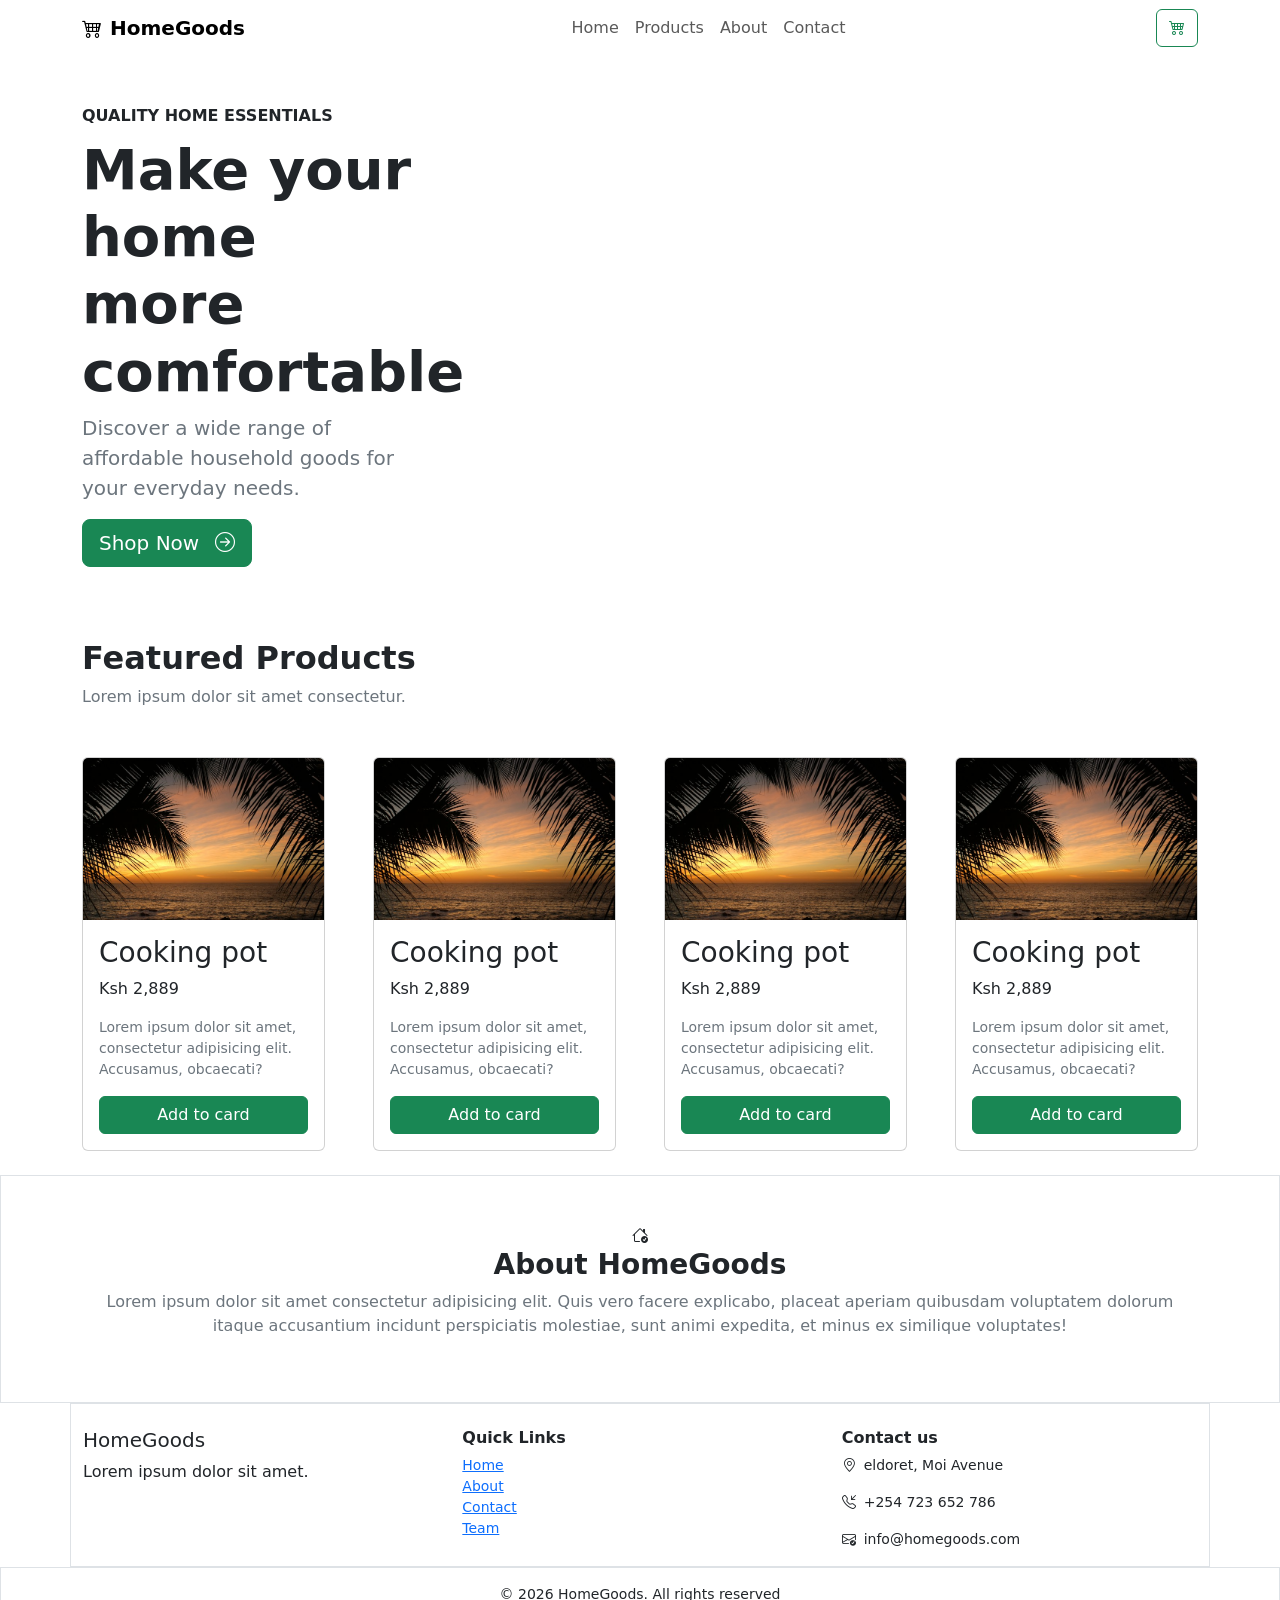
==== full-page.html @ ba956dff "Built a full page" ====
<!DOCTYPE html>
<html lang="en">

<head>
    <meta charset="UTF-8">
    <meta name="viewport" content="width=device-width, initial-scale=1.0">
    <title>HomeGoods | Best prices in town</title>
    <link href="https://cdn.jsdelivr.net/npm/bootstrap@5.3.8/dist/css/bootstrap.min.css" rel="stylesheet">
    <link rel="stylesheet" href="https://cdn.jsdelivr.net/npm/bootstrap-icons@1.13.2/font/bootstrap-icons.min.css">
</head>

<body>


    <nav class="navbar navbar-expand-sm bg-white">
        <div class="container">
            <a class="navbar-brand fw-bold" href="#"><i class="bi bi-cart4 me-2"></i>Home<span id="goods">Goods</span></a>
            <button class="navbar-toggler" type="button" data-bs-toggle="collapse" data-bs-target="#collapsibleNavbar">
                <span class="navbar-toggler-icon"></span>
            </button>
            <div class="collapse navbar-collapse" id="collapsibleNavbar">
                <ul class="navbar-nav mx-auto">
                    <li class="nav-item">
                        <a class="nav-link" href="#">Home</a>
                    </li>
                    <li class="nav-item">
                        <a class="nav-link" href="#">Products</a>
                    </li>

                    <li class="nav-item">
                        <a class="nav-link" href="#">About</a>
                    </li>

                    <li class="nav-item">
                        <a class="nav-link" href="#">Contact</a>
                    </li>
                </ul>

                <a href="#" class="btn btn-outline-success"><i class="bi bi-cart4"></i></a>
            </div>
        </div>
    </nav>

    <!-- Header(hero) section -->
    <header>
        <div class="container">
            <div class="row">
                <div class="col-md-4 py-5">
                    <p class="text-uppercase mb-2 fw-bold">Quality Home Essentials</p>
                    <h1 class="display-4 fw-bold">Make your home more comfortable</h1>
                    <p class="text-secondary lead">Discover a wide range of affordable household goods for your everyday
                        needs.</p>
                    <a href="#" class="btn btn-success btn-lg">Shop Now<i class="bi bi-arrow-right-circle ms-3"></i></a>
                </div>

            </div>
        </div>
    </header>

    <!-- Main section -->
    <main>
        <section class="products-section py-4">
            <div class="container">
                <div class="section-heading mb-5">
                    <h2 class="fw-bold">Featured Products</h2>
                    <p class="text-secondary">Lorem ipsum dolor sit amet consectetur.</p>

                </div>
                <div class="row g-5">
                    <div class="col-sm-6 col-md-3">
                        <div class="card">
                            <img src="images/stephan-de-maranthi-zUheoDFhl94-unsplash.jpg" alt="ocean"
                                class="card-img-top">
                            <div class="card-body">
                                <h3 class="card-title">Cooking pot</h3>
                                <p class="price">Ksh 2,889</p>
                                <p class="card-text text-secondary small">Lorem ipsum dolor sit amet, consectetur
                                    adipisicing elit. Accusamus, obcaecati?</p>
                                <button class="btn btn-success w-100">Add to card</button>
                            </div>
                        </div>
                    </div>
                    <div class="col-sm-6 col-md-3">
                        <div class="card">
                            <img src="images/stephan-de-maranthi-zUheoDFhl94-unsplash.jpg" alt="ocean"
                                class="card-img-top">
                            <div class="card-body">
                                <h3 class="card-title">Cooking pot</h3>
                                <p class="price">Ksh 2,889</p>
                                <p class="card-text text-secondary small">Lorem ipsum dolor sit amet, consectetur
                                    adipisicing elit. Accusamus, obcaecati?</p>
                                <button class="btn btn-success w-100">Add to card</button>
                            </div>
                        </div>
                    </div>
                    <div class="col-sm-6 col-md-3">
                        <div class="card">
                            <img src="images/stephan-de-maranthi-zUheoDFhl94-unsplash.jpg" alt="ocean"
                                class="card-img-top">
                            <div class="card-body">
                                <h3 class="card-title">Cooking pot</h3>
                                <p class="price">Ksh 2,889</p>
                                <p class="card-text text-secondary small">Lorem ipsum dolor sit amet, consectetur
                                    adipisicing elit. Accusamus, obcaecati?</p>
                                <button class="btn btn-success w-100">Add to card</button>
                            </div>
                        </div>
                    </div>
                    <div class="col-sm-6 col-md-3">
                        <div class="card">
                            <img src="images/stephan-de-maranthi-zUheoDFhl94-unsplash.jpg" alt="ocean"
                                class="card-img-top">
                            <div class="card-body">
                                <h3 class="card-title">Cooking pot</h3>
                                <p class="price">Ksh 2,889</p>
                                <p class="card-text text-secondary small">Lorem ipsum dolor sit amet, consectetur
                                    adipisicing elit. Accusamus, obcaecati?</p>
                                <button class="btn btn-success w-100">Add to card</button>
                            </div>
                        </div>
                    </div>
                </div>
            </div>

        </section>
        <section class="about-section py-5 border">
            <div class="container text-center">
                <i class="bi bi-house-check"></i>
                <h2 class="h3 fw-bold">About HomeGoods</h2>
                <p class="text-secondary">Lorem ipsum dolor sit amet consectetur adipisicing elit. Quis vero facere
                    explicabo, placeat aperiam quibusdam voluptatem dolorum itaque accusantium incidunt perspiciatis
                    molestiae, sunt animi expedita, et minus ex similique voluptates!</p>
            </div>

        </section>
    </main>

    <!-- footer -->
    <footer>
        <div class="container border pt-4">
            <!-- xs sm md lg xl xxl -->
            <!-- g-> gap, me=margin end, pt=padding top, py=padding ya axis -->
            <div class="row g-4">
                <div class="col-md-4">
                    <h2 class="h5" fw-bold>HomeGoods</h2>
                    <p>Lorem ipsum dolor sit amet.</p>

                </div>
                <div class="col-md-4">
                    <h3 class="h6 fw-bold">Quick Links</h3>
                    <ul class="list-unstyled small">
                        <li><a href="#">Home</a></li>
                        <li><a href="#">About</a></li>
                        <li><a href="#">Contact</a></li>
                        <li><a href="#">Team</a></li>
                    </ul>

                </div>
                <div class="col-md-4">
                    <!-- h3.h6.fw-bold -->
                    <h3 class="h6 fw-bold">Contact us</h3>
                    <p class="small"><i class="bi bi-geo-alt me-2"></i>eldoret, Moi Avenue</p>
                    <p class="small"><i class="bi bi-telephone-inbound me-2"></i>+254 723 652 786</p>
                    <p class="small"><i class="bi bi-envelope-check me-2"></i>info@homegoods.com</p>

                </div>
            </div>


        </div>
        <div class="copyright text-center py-3 small border">
            <span>&copy; 2026 HomeGoods. All rights reserved</span>
        </div>
    </footer>

<script src="https://cdn.jsdelivr.net/npm/bootstrap@5.3.8/dist/js/bootstrap.bundle.min.js"></script>

</body>

</html>
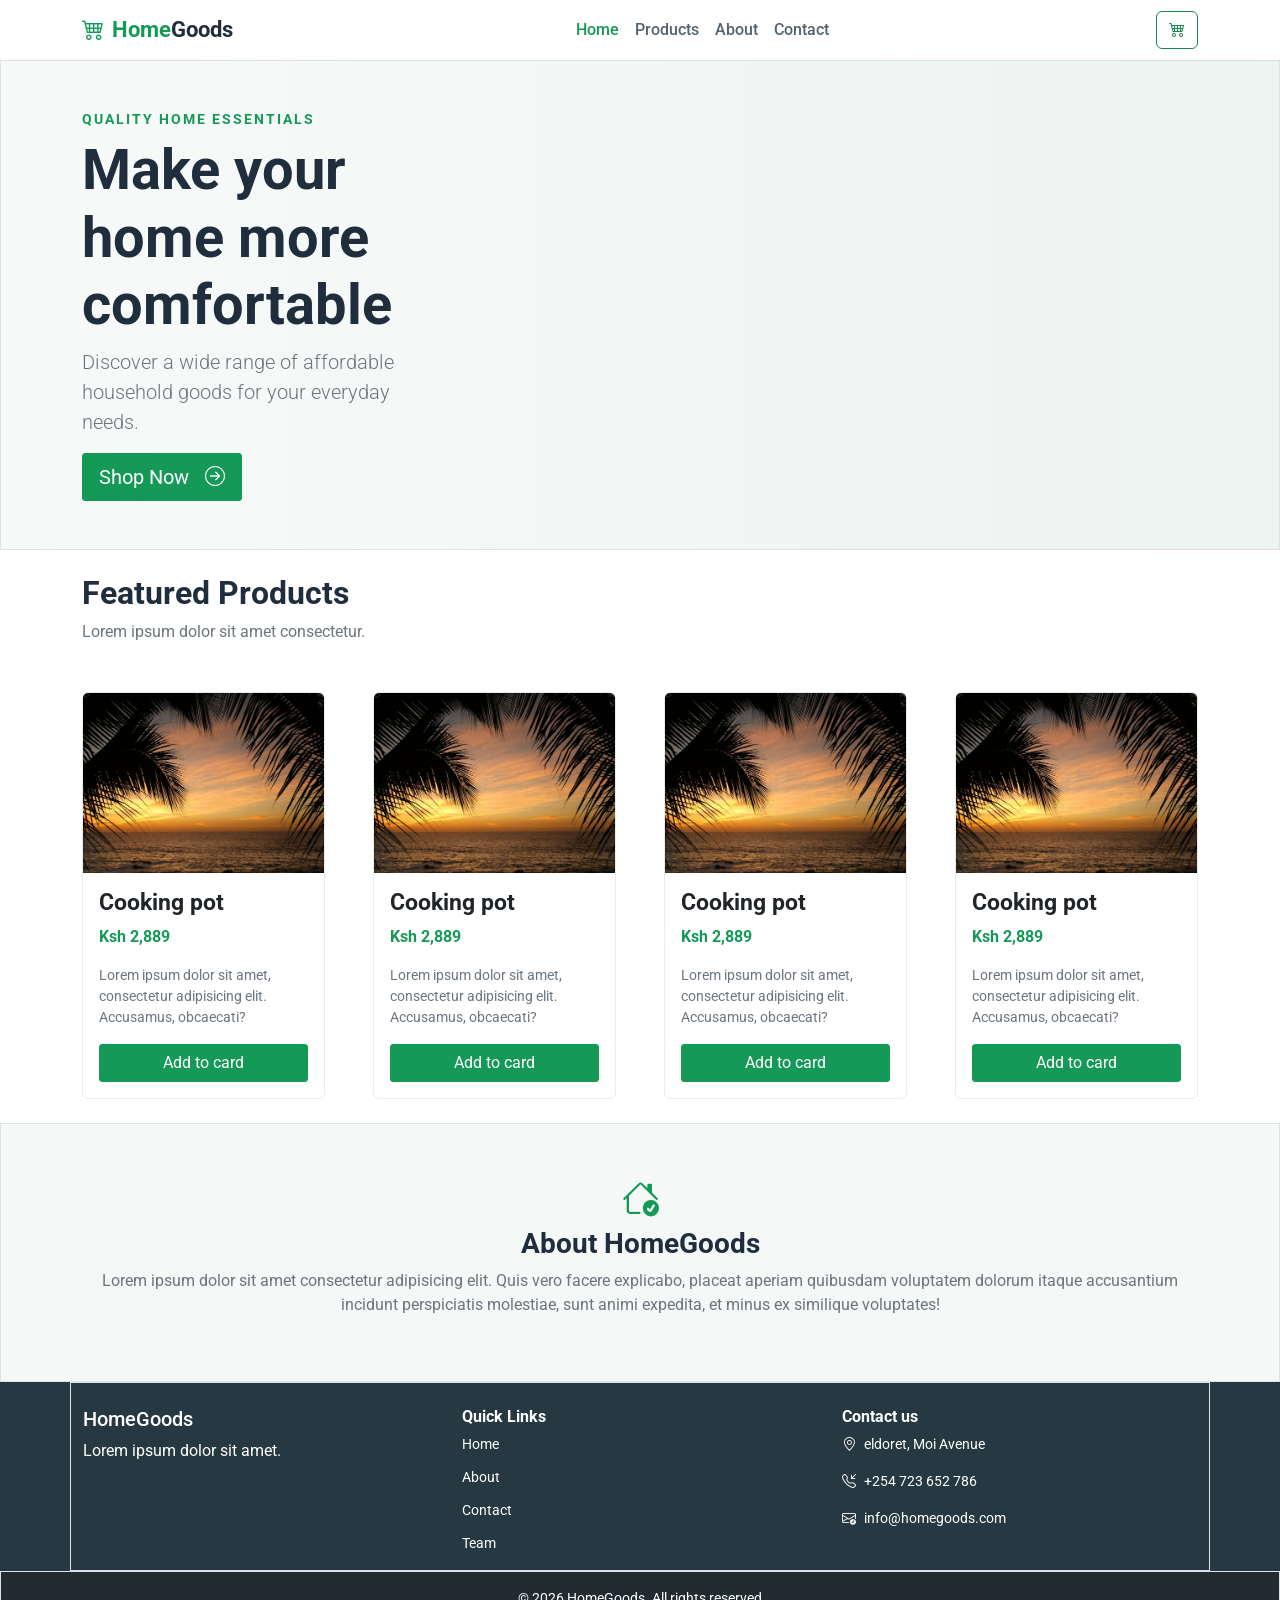
==== commit 7c648763: "Styling full page" ====
--- a/full-page.html
+++ b/full-page.html
@@ -7,6 +7,8 @@
     <title>HomeGoods | Best prices in town</title>
     <link href="https://cdn.jsdelivr.net/npm/bootstrap@5.3.8/dist/css/bootstrap.min.css" rel="stylesheet">
     <link rel="stylesheet" href="https://cdn.jsdelivr.net/npm/bootstrap-icons@1.13.2/font/bootstrap-icons.min.css">
+    <link rel="stylesheet" href="https://cdnjs.cloudflare.com/ajax/libs/animate.css/4.1.1/animate.min.css" />
+    <link rel="stylesheet" href="css/full-page.css">
 </head>
 
 <body>
@@ -14,14 +16,15 @@
 
     <nav class="navbar navbar-expand-sm bg-white">
         <div class="container">
-            <a class="navbar-brand fw-bold" href="#"><i class="bi bi-cart4 me-2"></i>Home<span id="goods">Goods</span></a>
+            <a class="navbar-brand fw-bold" href="#"><i class="bi bi-cart4 me-2"></i>Home<span
+                    id="goods">Goods</span></a>
             <button class="navbar-toggler" type="button" data-bs-toggle="collapse" data-bs-target="#collapsibleNavbar">
                 <span class="navbar-toggler-icon"></span>
             </button>
             <div class="collapse navbar-collapse" id="collapsibleNavbar">
                 <ul class="navbar-nav mx-auto">
                     <li class="nav-item">
-                        <a class="nav-link" href="#">Home</a>
+                        <a class="nav-link active" href="#">Home</a>
                     </li>
                     <li class="nav-item">
                         <a class="nav-link" href="#">Products</a>
@@ -42,11 +45,11 @@
     </nav>
 
     <!-- Header(hero) section -->
-    <header>
+    <header class="hero border ">
         <div class="container">
-            <div class="row">
-                <div class="col-md-4 py-5">
-                    <p class="text-uppercase mb-2 fw-bold">Quality Home Essentials</p>
+            <div class="row ">
+                <div class="col-md-4 py-5 animate__animated animate__bounceIn">
+                    <p class="text-uppercase mb-2 fw-bold small-heading">Quality Home Essentials</p>
                     <h1 class="display-4 fw-bold">Make your home more comfortable</h1>
                     <p class="text-secondary lead">Discover a wide range of affordable household goods for your everyday
                         needs.</p>
@@ -173,7 +176,7 @@
         </div>
     </footer>
 
-<script src="https://cdn.jsdelivr.net/npm/bootstrap@5.3.8/dist/js/bootstrap.bundle.min.js"></script>
+    <script src="https://cdn.jsdelivr.net/npm/bootstrap@5.3.8/dist/js/bootstrap.bundle.min.js"></script>
 
 </body>
 
--- a/css/full-page.css
+++ b/css/full-page.css
@@ -0,0 +1,125 @@
+@import url('https://fonts.googleapis.com/css2?family=Roboto:ital,wght@0,100..900;1,100..900&display=swap');
+/* font-family: "Roboto", sans-serif; */
+
+:root {
+    --brand-green: #159957;
+    --brand-dark: #1f2d3d;
+    --soft-bg: #f4f8f7;
+}
+
+body {
+    font-family: "Roboto", sans-serif;
+    color: var(--brand-dark)
+}
+
+.navbar-brand {
+    color: var(--brand-green);
+    font-size: 1.4rem;
+}
+
+#goods {
+    color: var(--brand-dark);
+}
+
+.navbar-brand:hover {
+    color: #136c3f;
+}
+
+.nav-link {
+    color: #536171 !important;
+    font-weight: 500;
+}
+
+.nav-link.active,
+.nav-link:hover {
+    color: var(--brand-green) !important;
+}
+
+/* .nav-link:hover{
+    color: var(--brand-green) !important;
+} */
+
+.btn-success {
+    background-color: var(--brand-green);
+    border-color: var(--brand-green);
+    border-radius: 3px;
+    transition: width 5s ease-in;
+}
+
+.btn-success:hover {
+    background-color: #136c3f;
+    border-color: #136c3f;
+}
+
+.hero {
+    background: linear-gradient(to right, #f7faf9, #edf3f1);
+}
+
+.hero .small-heading {
+    color: var(--brand-green);
+    font-weight: 800;
+    font-size: 0.85rem;
+    letter-spacing: 2px;
+}
+
+.card {
+    border-color: #e5ece9;
+    transition: transform 0.2s ease, box-shadow 0.2s ease;
+}
+
+.card:hover {
+    transform: translateY(-4px);
+    box-shadow: -2px -5px 38px 4px rgba(0, 0, 0, 0.75);
+    -webkit-box-shadow: -2px -5px 38px 4px rgba(0, 0, 0, 0.75);
+    -moz-box-shadow: -2px -5px 38px 4px rgba(0, 0, 0, 0.75);
+}
+
+.card img {
+    width: 100%;
+    height: 180px;
+    object-fit: cover;
+}
+
+.card-title {
+    font-size: 1.45rem;
+    font-weight: 700;
+}
+
+.price {
+    color: var(--brand-green);
+    font-weight: 700;
+}
+
+.about-section {
+    background-color: var(--soft-bg);
+}
+
+.about-section i {
+    color: var(--brand-green);
+    font-size: 2.3rem;
+}
+
+footer {
+    background: #263942;
+    color: white;
+}
+
+footer li {
+    margin-bottom: 12px;
+}
+
+footer a {
+    text-decoration: none;
+    color: white;
+}
+
+footer a:hover {
+    color: var(--brand-green);
+}
+
+.copyright {
+    background: #212c31;
+}
+
+/*  https: //animista.net/play/basic/slide/slide-right  */
+/* https: //animate.style/ */
